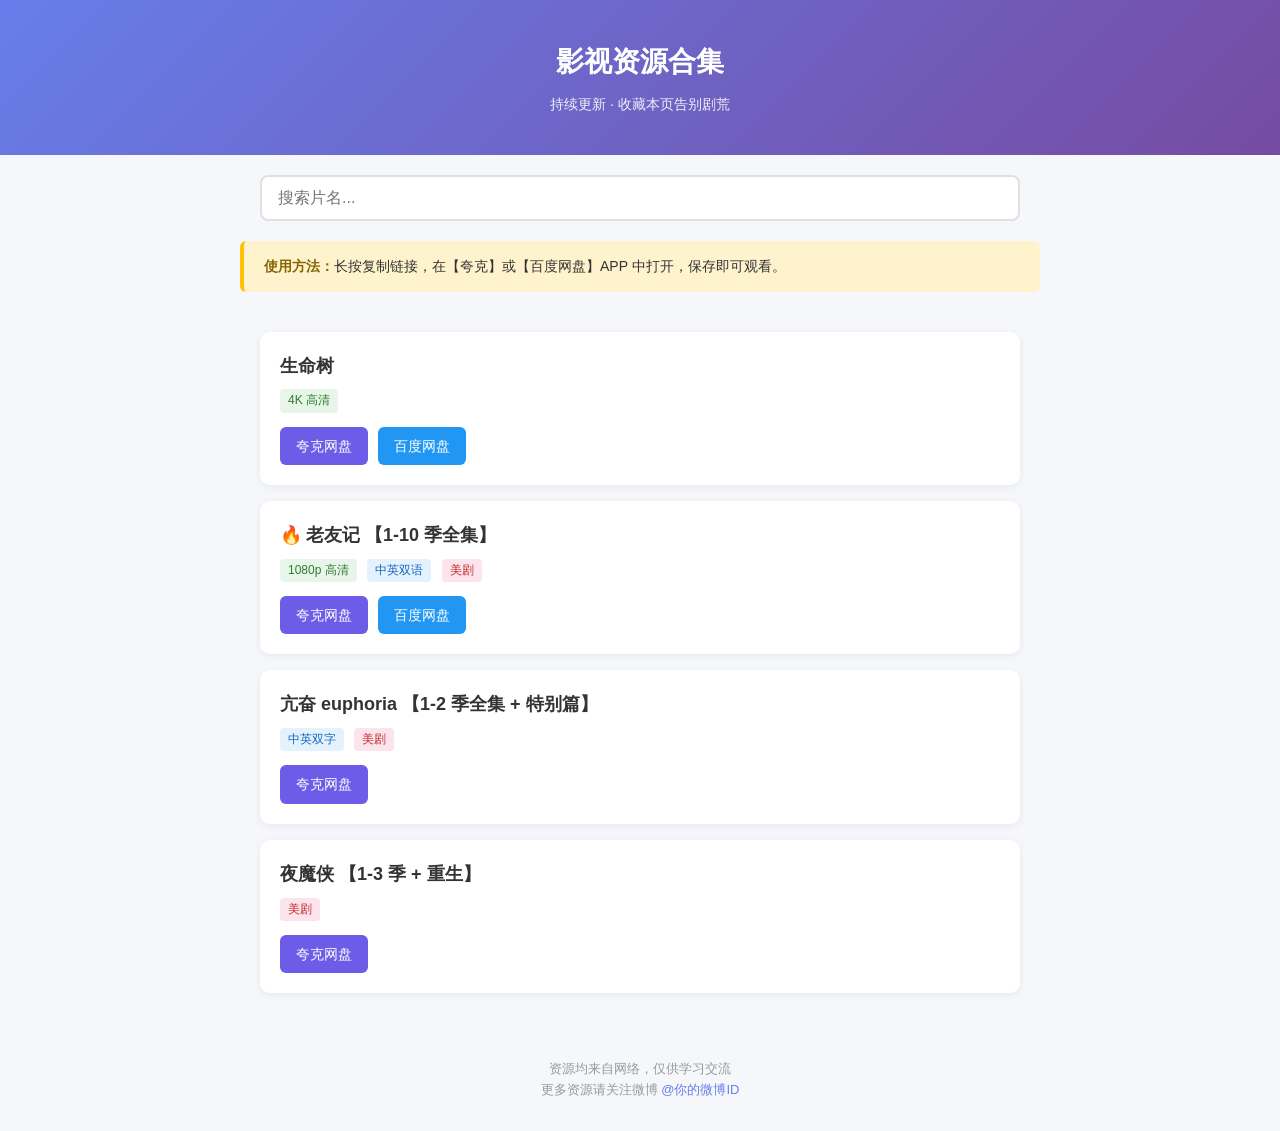
==== ju/index.html @ 77c316d6 "add: 影视资源合集页面及自动同步脚本" ====
<!DOCTYPE html>
<html lang="zh-CN">
<head>
<meta charset="UTF-8">
<meta name="viewport" content="width=device-width, initial-scale=1.0">
<title>影视资源合集（持续更新）</title>
<style>
  * { margin: 0; padding: 0; box-sizing: border-box; }
  body {
    font-family: -apple-system, BlinkMacSystemFont, "Segoe UI", Roboto, "Helvetica Neue", Arial, "PingFang SC", "Hiragino Sans GB", "Microsoft YaHei", sans-serif;
    background: #f5f7fa;
    color: #333;
    line-height: 1.6;
  }
  .header {
    background: linear-gradient(135deg, #667eea 0%, #764ba2 100%);
    color: white;
    padding: 40px 20px;
    text-align: center;
  }
  .header h1 { font-size: 28px; font-weight: 700; }
  .header p { margin-top: 8px; opacity: 0.9; font-size: 14px; }
  .notice {
    max-width: 800px;
    margin: 20px auto;
    padding: 14px 20px;
    background: #fff3cd;
    border-left: 4px solid #ffc107;
    border-radius: 6px;
    font-size: 14px;
  }
  .notice strong { color: #856404; }
  .container { max-width: 800px; margin: 0 auto; padding: 20px; }
  .card {
    background: white;
    border-radius: 10px;
    padding: 20px;
    margin-bottom: 16px;
    box-shadow: 0 2px 8px rgba(0,0,0,0.06);
    transition: box-shadow 0.2s;
  }
  .card:hover { box-shadow: 0 4px 16px rgba(0,0,0,0.12); }
  .card-title { font-size: 18px; font-weight: 600; margin-bottom: 6px; }
  .card-title .fire::before { content: "\01F525"; margin-right: 4px; }
  .card-tags { margin-bottom: 10px; }
  .tag {
    display: inline-block;
    font-size: 12px;
    padding: 2px 8px;
    border-radius: 4px;
    margin-right: 6px;
    margin-bottom: 4px;
  }
  .tag-quality { background: #e8f5e9; color: #2e7d32; }
  .tag-lang { background: #e3f2fd; color: #1565c0; }
  .tag-type { background: #fce4ec; color: #c62828; }
  .links { display: flex; gap: 10px; flex-wrap: wrap; }
  .link-btn {
    display: inline-flex;
    align-items: center;
    padding: 8px 16px;
    border-radius: 6px;
    text-decoration: none;
    font-size: 14px;
    font-weight: 500;
    transition: opacity 0.2s;
  }
  .link-btn:hover { opacity: 0.85; }
  .link-quark { background: #6C5CE7; color: white; }
  .link-baidu { background: #2196F3; color: white; }
  .link-ali { background: #FF6B35; color: white; }
  .footer {
    text-align: center;
    padding: 30px 20px;
    font-size: 13px;
    color: #999;
  }
  .footer a { color: #667eea; text-decoration: none; }
  .search-box {
    max-width: 800px;
    margin: 20px auto 0;
    padding: 0 20px;
  }
  .search-box input {
    width: 100%;
    padding: 12px 16px;
    border: 2px solid #e0e0e0;
    border-radius: 8px;
    font-size: 16px;
    outline: none;
    transition: border-color 0.2s;
  }
  .search-box input:focus { border-color: #667eea; }
  .hidden { display: none !important; }
  @media (max-width: 600px) {
    .header h1 { font-size: 22px; }
    .card { padding: 16px; }
    .links { flex-direction: column; }
    .link-btn { justify-content: center; }
  }
</style>
</head>
<body>

<div class="header">
  <h1>影视资源合集</h1>
  <p>持续更新 · 收藏本页告别剧荒</p>
</div>

<div class="search-box">
  <input type="text" id="searchInput" placeholder="搜索片名..." oninput="filterCards()">
</div>

<div class="notice">
  <strong>使用方法：</strong>长按复制链接，在【夸克】或【百度网盘】APP 中打开，保存即可观看。
</div>

<div class="container" id="cardList">

  <div class="card" data-title="生命树">
    <div class="card-title">生命树</div>
    <div class="card-tags">
      <span class="tag tag-quality">4K 高清</span>
    </div>
    <div class="links">
      <a class="link-btn link-quark" href="https://pan.quark.cn/s/c6ac189f42ed" target="_blank">夸克网盘</a>
      <a class="link-btn link-baidu" href="https://pan.baidu.com/s/1cbfNwbJrBHK-4R3WUJBu1A?pwd=8dw4" target="_blank">百度网盘</a>
    </div>
  </div>

  <div class="card" data-title="老友记">
    <div class="card-title"><span class="fire"></span>老友记 【1-10 季全集】</div>
    <div class="card-tags">
      <span class="tag tag-quality">1080p 高清</span>
      <span class="tag tag-lang">中英双语</span>
      <span class="tag tag-type">美剧</span>
    </div>
    <div class="links">
      <a class="link-btn link-quark" href="https://pan.quark.cn/s/a95ceef1e76f" target="_blank">夸克网盘</a>
      <a class="link-btn link-baidu" href="https://pan.baidu.com/s/12puC-mYHmifFz-sfdiIRMQ?pwd=68jd" target="_blank">百度网盘</a>
    </div>
  </div>

  <div class="card" data-title="亢奋 euphoria">
    <div class="card-title">亢奋 euphoria 【1-2 季全集 + 特别篇】</div>
    <div class="card-tags">
      <span class="tag tag-lang">中英双字</span>
      <span class="tag tag-type">美剧</span>
    </div>
    <div class="links">
      <a class="link-btn link-quark" href="https://pan.quark.cn/s/c8464c3672b9" target="_blank">夸克网盘</a>
    </div>
  </div>

  <div class="card" data-title="夜魔侠">
    <div class="card-title">夜魔侠 【1-3 季 + 重生】</div>
    <div class="card-tags">
      <span class="tag tag-type">美剧</span>
    </div>
    <div class="links">
      <a class="link-btn link-quark" href="https://pan.quark.cn/s/b065f9b1ab0c" target="_blank">夸克网盘</a>
    </div>
  </div>

</div>

<div class="footer">
  <p>资源均来自网络，仅供学习交流</p>
  <p>更多资源请关注微博 <a href="#">@你的微博ID</a></p>
</div>

<script>
function filterCards() {
  const query = document.getElementById('searchInput').value.toLowerCase();
  document.querySelectorAll('.card').forEach(card => {
    const title = card.getAttribute('data-title').toLowerCase();
    const text = card.innerText.toLowerCase();
    card.classList.toggle('hidden', query && !title.includes(query) && !text.includes(query));
  });
}
</script>

</body>
</html>
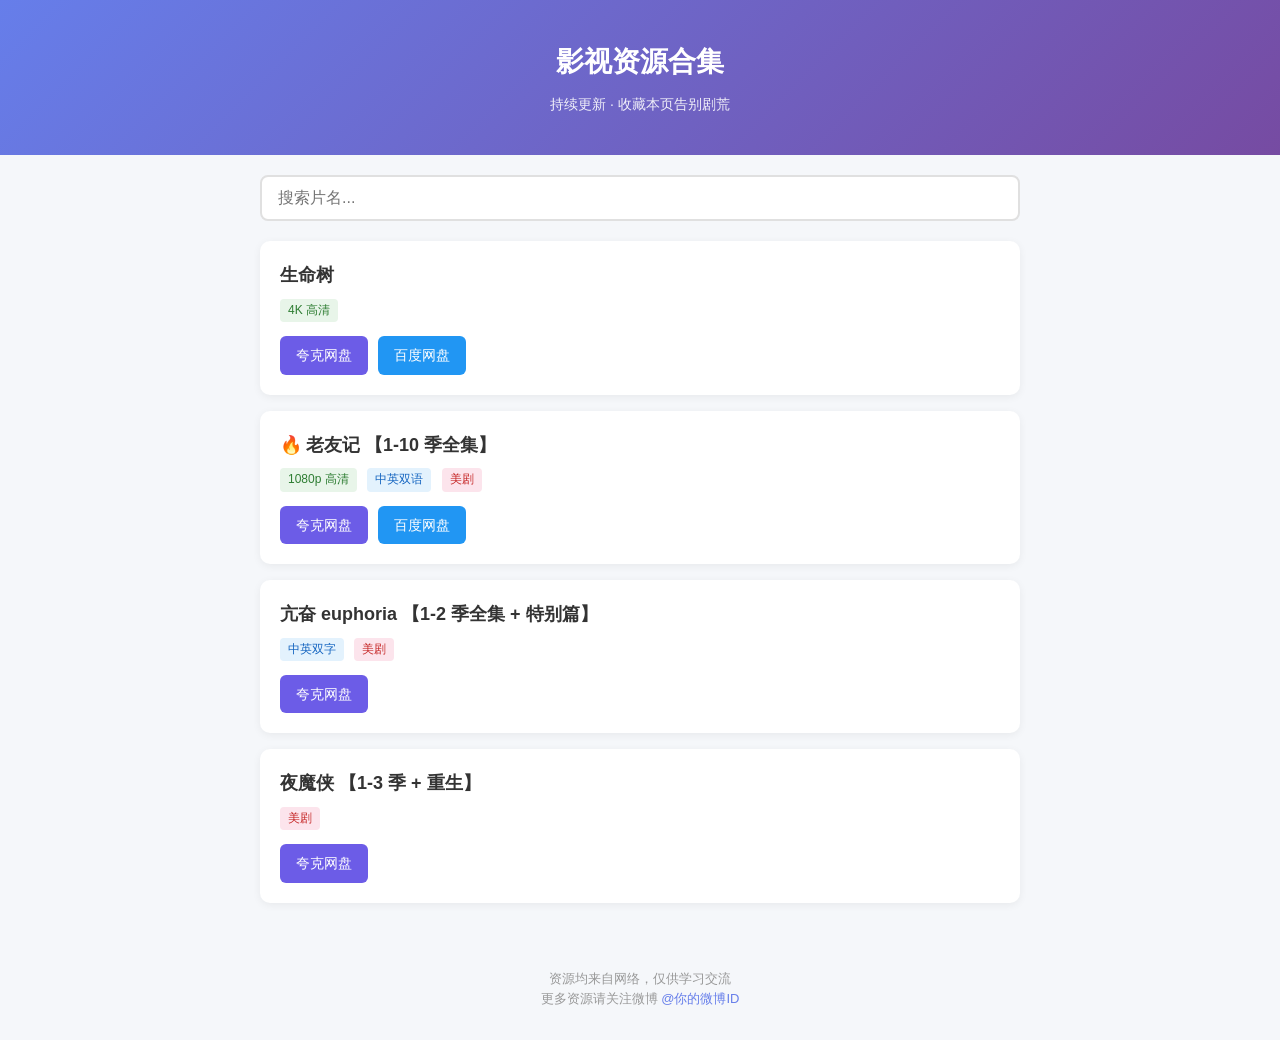
==== commit 224fa6d1: "update: 移除使用方法提示，更新同步脚本模板" ====
--- a/ju/index.html
+++ b/ju/index.html
@@ -20,16 +20,6 @@
   }
   .header h1 { font-size: 28px; font-weight: 700; }
   .header p { margin-top: 8px; opacity: 0.9; font-size: 14px; }
-  .notice {
-    max-width: 800px;
-    margin: 20px auto;
-    padding: 14px 20px;
-    background: #fff3cd;
-    border-left: 4px solid #ffc107;
-    border-radius: 6px;
-    font-size: 14px;
-  }
-  .notice strong { color: #856404; }
   .container { max-width: 800px; margin: 0 auto; padding: 20px; }
   .card {
     background: white;
@@ -111,10 +101,6 @@
   <input type="text" id="searchInput" placeholder="搜索片名..." oninput="filterCards()">
 </div>
 
-<div class="notice">
-  <strong>使用方法：</strong>长按复制链接，在【夸克】或【百度网盘】APP 中打开，保存即可观看。
-</div>
-
 <div class="container" id="cardList">
 
   <div class="card" data-title="生命树">
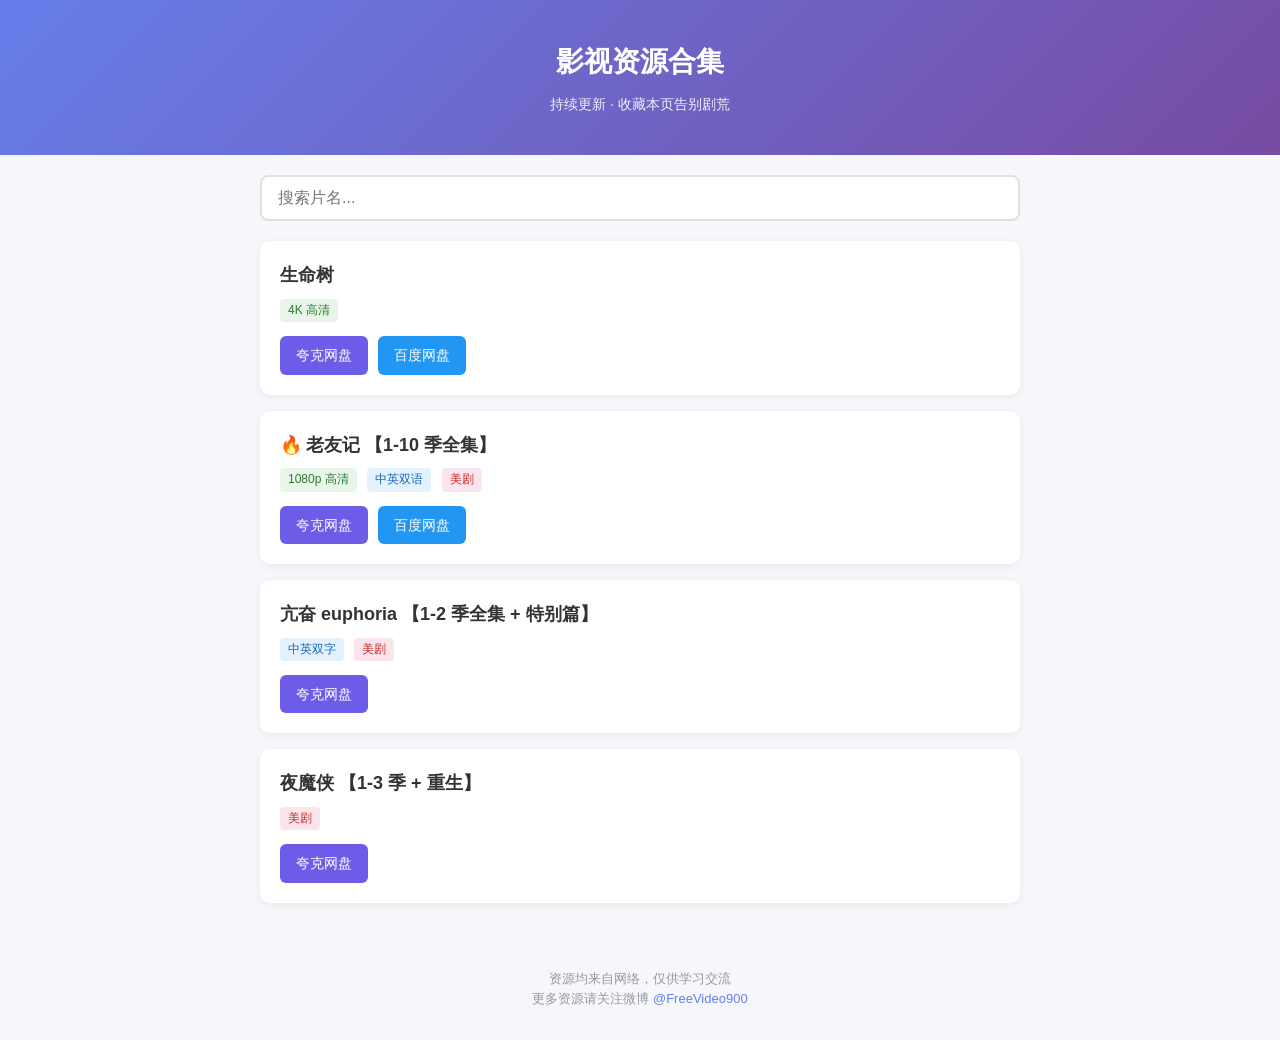
==== commit f1bd0f0b: "update: 更新微博信息为FreeVideo900，清理ju目录仅保留index.html" ====
--- a/ju/index.html
+++ b/ju/index.html
@@ -152,7 +152,7 @@
 
 <div class="footer">
   <p>资源均来自网络，仅供学习交流</p>
-  <p>更多资源请关注微博 <a href="#">@你的微博ID</a></p>
+  <p>更多资源请关注微博 <a href="https://weibo.com/u/7614031498">@FreeVideo900</a></p>
 </div>
 
 <script>
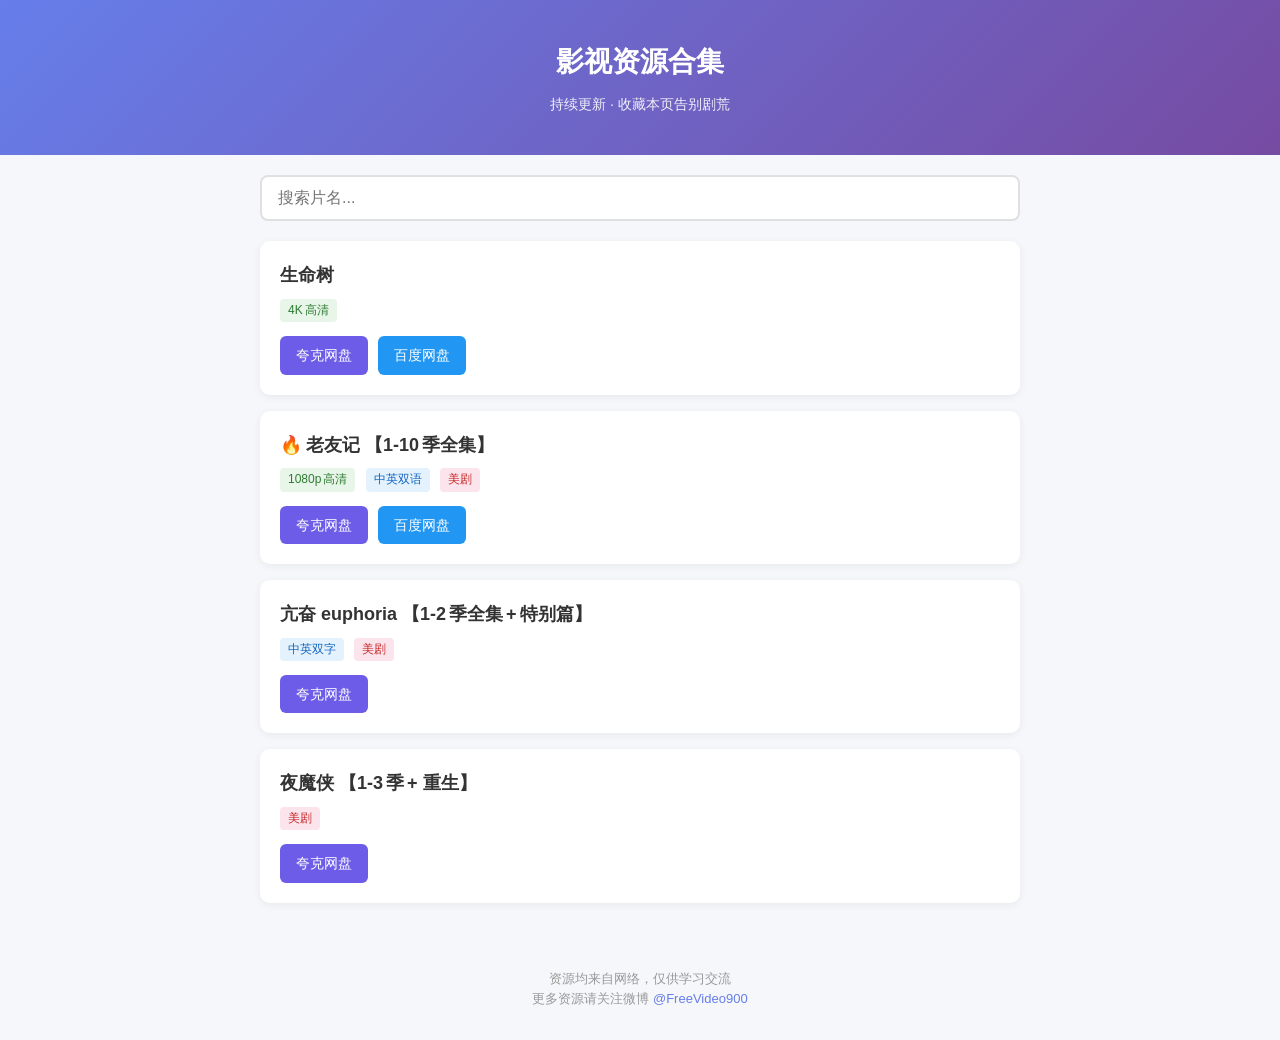
==== commit 85507300: "update: 同步影视资源合集" ====
--- a/ju/index.html
+++ b/ju/index.html
@@ -106,7 +106,7 @@
   <div class="card" data-title="生命树">
     <div class="card-title">生命树</div>
     <div class="card-tags">
-      <span class="tag tag-quality">4K 高清</span>
+      <span class="tag tag-quality">4K 高清</span>
     </div>
     <div class="links">
       <a class="link-btn link-quark" href="https://pan.quark.cn/s/c6ac189f42ed" target="_blank">夸克网盘</a>
@@ -115,9 +115,9 @@
   </div>
 
   <div class="card" data-title="老友记">
-    <div class="card-title"><span class="fire"></span>老友记 【1-10 季全集】</div>
+    <div class="card-title"><span class="fire"></span>老友记 【1-10 季全集】</div>
     <div class="card-tags">
-      <span class="tag tag-quality">1080p 高清</span>
+      <span class="tag tag-quality">1080p 高清</span>
       <span class="tag tag-lang">中英双语</span>
       <span class="tag tag-type">美剧</span>
     </div>
@@ -128,7 +128,7 @@
   </div>
 
   <div class="card" data-title="亢奋 euphoria">
-    <div class="card-title">亢奋 euphoria 【1-2 季全集 + 特别篇】</div>
+    <div class="card-title">亢奋 euphoria 【1-2 季全集 + 特别篇】</div>
     <div class="card-tags">
       <span class="tag tag-lang">中英双字</span>
       <span class="tag tag-type">美剧</span>
@@ -139,7 +139,7 @@
   </div>
 
   <div class="card" data-title="夜魔侠">
-    <div class="card-title">夜魔侠 【1-3 季 + 重生】</div>
+    <div class="card-title">夜魔侠 【1-3 季 + 重生】</div>
     <div class="card-tags">
       <span class="tag tag-type">美剧</span>
     </div>
